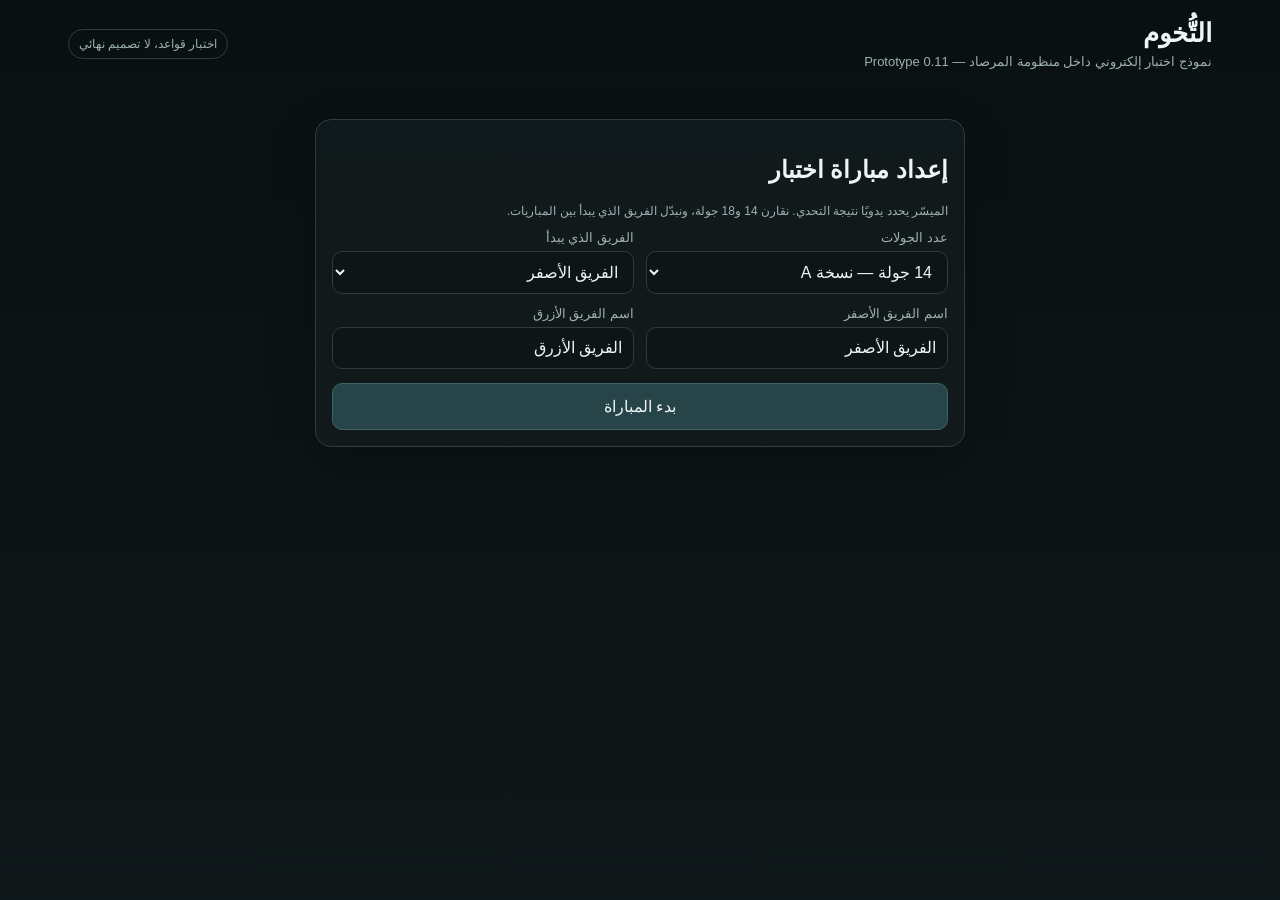
==== index.html @ 82008522 "Rename index (1).html to index.html" ====
<!doctype html>
<html lang="ar" dir="rtl">
<head>
<meta charset="utf-8">
<meta name="viewport" content="width=device-width,initial-scale=1">
<title>التُّخوم — نموذج اختبار المرصاد</title>
<style>
:root{--bg:#0b1112;--panel:#111a1c;--panel2:#162124;--line:#2d3d40;--text:#eef5f5;--muted:#9fb0b3;--a:#e3b341;--b:#4d8dd9;--neutral:#273235;--danger:#dc5c5c;--ok:#55b987}
*{box-sizing:border-box}body{margin:0;background:linear-gradient(180deg,#081012,#0e1719);color:var(--text);font-family:Tahoma,Arial,sans-serif;min-height:100vh}button,select,input{font:inherit}.shell{max-width:1180px;margin:auto;padding:18px}header{display:flex;justify-content:space-between;align-items:center;gap:12px;margin-bottom:14px}.brand h1{margin:0;font-size:26px}.brand p{margin:5px 0 0;color:var(--muted);font-size:13px}.badge{padding:7px 10px;border:1px solid var(--line);border-radius:999px;color:var(--muted);font-size:12px}.panel{background:rgba(17,26,28,.95);border:1px solid var(--line);border-radius:16px;padding:16px;box-shadow:0 18px 50px rgba(0,0,0,.18)}.setup{max-width:650px;margin:50px auto}.setup-grid{display:grid;grid-template-columns:1fr 1fr;gap:12px}label{display:block;color:var(--muted);font-size:13px;margin-bottom:6px}select,input{width:100%;background:#0d1517;color:var(--text);border:1px solid var(--line);border-radius:10px;padding:11px}.btn{border:1px solid var(--line);background:#1c292c;color:var(--text);border-radius:10px;padding:10px 14px;cursor:pointer}.btn:hover{filter:brightness(1.12)}.btn.primary{background:#274448;border-color:#3d6268}.btn.good{background:#183b2c;border-color:#2d7050}.btn.bad{background:#402326;border-color:#754047}.start{width:100%;margin-top:14px;padding:13px}.game{display:none;grid-template-columns:minmax(0,1fr) 330px;gap:14px}.game.active{display:grid}.board-wrap{display:flex;flex-direction:column;gap:12px}.topbar{display:grid;grid-template-columns:1fr auto 1fr;align-items:center;gap:10px}.team-card{border:1px solid var(--line);border-radius:12px;padding:10px;background:var(--panel2)}.team-card.A{border-right:4px solid var(--a)}.team-card.B{border-right:4px solid var(--b)}.team-title{font-weight:700}.score{font-size:22px;margin-top:3px}.roundbox{text-align:center;color:var(--muted);font-size:13px}.roundbox strong{display:block;color:var(--text);font-size:21px}.board{width:min(72vw,680px);aspect-ratio:1;margin:auto;display:grid;gap:5px;padding:8px;background:#091012;border:1px solid var(--line);border-radius:14px}.cell{position:relative;border:1px solid #344447;border-radius:8px;background:var(--neutral);cursor:default;min-width:0}.cell.A{background:#8b6f26}.cell.B{background:#28547f}.cell.centerA,.cell.centerB{display:flex;align-items:center;justify-content:center;font-size:22px;font-weight:bold}.cell.centerA{background:#5b4818;border-color:var(--a)}.cell.centerB{background:#173653;border-color:var(--b)}.cell.legal{outline:3px solid var(--ok);cursor:pointer;box-shadow:0 0 0 2px rgba(85,185,135,.2)}.cell.threatable{outline:3px solid var(--danger);cursor:pointer;animation:pulse 1.3s infinite}.cell.threatened:after{content:"⚠";position:absolute;inset:auto 4px 2px auto;font-size:17px}@keyframes pulse{50%{filter:brightness(1.3)}}.side{display:flex;flex-direction:column;gap:12px}.turn-banner{padding:12px;border:1px solid var(--line);border-radius:12px;background:#0f181a}.turn-banner .who{font-size:20px;font-weight:bold}.step{border-top:1px solid var(--line);padding-top:12px;margin-top:10px}.step h3{margin:0 0 7px;font-size:15px}.step p{margin:0 0 10px;color:var(--muted);line-height:1.6;font-size:13px}.actions{display:flex;gap:8px;flex-wrap:wrap}.notice{padding:9px 10px;border-radius:9px;background:#0d1517;border:1px solid var(--line);font-size:13px;color:var(--muted)}.notice.danger{border-color:#6e3d42;color:#ffd9d9}.notice.ok{border-color:#315e49;color:#d8ffea}.small{font-size:12px;color:var(--muted)}.log{max-height:210px;overflow:auto;background:#0b1214;border-radius:10px;padding:8px;border:1px solid var(--line)}.log div{padding:5px 2px;border-bottom:1px dashed #283538;font-size:12px;color:#b8c5c7}.summary{display:none}.summary.active{display:block}.summary-grid{display:grid;grid-template-columns:repeat(2,1fr);gap:8px}.stat{background:#0d1517;border:1px solid var(--line);border-radius:10px;padding:10px}.stat b{display:block;font-size:20px;margin-top:3px}.rules details{margin-top:8px}.rules summary{cursor:pointer;color:#dce9eb}@media(max-width:900px){.game.active{grid-template-columns:1fr}.board{width:min(94vw,640px)}.setup-grid{grid-template-columns:1fr}}
</style>
</head>
<body>
<div class="shell">
<header><div class="brand"><h1>التُّخوم</h1><p>نموذج اختبار إلكتروني داخل منظومة المرصاد — Prototype 0.11</p></div><div class="badge">اختبار قواعد، لا تصميم نهائي</div></header>
<section id="setup" class="panel setup">
<h2>إعداد مباراة اختبار</h2>
<p class="small">الميسّر يحدد يدويًا نتيجة التحدي. نقارن 14 و18 جولة، ونبدّل الفريق الذي يبدأ بين المباريات.</p>
<div class="setup-grid">
<div><label>عدد الجولات</label><select id="rounds"><option value="14">14 جولة — نسخة A</option><option value="18">18 جولة — نسخة B</option></select></div>
<div><label>الفريق الذي يبدأ</label><select id="firstTeam"><option value="A">الفريق الأصفر</option><option value="B">الفريق الأزرق</option></select></div>
<div><label>اسم الفريق الأصفر</label><input id="nameA" value="الفريق الأصفر"></div>
<div><label>اسم الفريق الأزرق</label><input id="nameB" value="الفريق الأزرق"></div>
</div>
<button class="btn primary start" id="startBtn">بدء المباراة</button>
</section>

<section id="game" class="game">
<div class="board-wrap">
<div class="topbar">
<div class="team-card A"><div class="team-title" id="labelA"></div><div class="score" id="scoreA">0</div></div>
<div class="roundbox">الجولة<strong id="roundNow"></strong></div>
<div class="team-card B"><div class="team-title" id="labelB"></div><div class="score" id="scoreB">0</div></div>
</div>
<div id="board" class="board"></div>
<div class="panel rules"><b>ما الذي نختبره؟</b><details><summary>القواعد الحالية للنسخة التجريبية</summary><p class="small">لكل فريق توسع أساسي في كل دور ما دام هناك مربع محايد قانوني. نجاح المحتوى يسمح بتحويل التوسع إلى تهديد إذا أنشأ تشكيلًا هجوميًا جديدًا. التهديد يبقى طوال دور الخصم، ثم يُحسم في بداية دور المهاجم التالي إن بقي التشكيل نفسه قانونيًا. الهدف والأرض التي تنقطع عن المركز تصبح محايدة.</p></details></div>
</div>
<aside class="side">
<div class="panel"><div class="turn-banner"><div class="small">الدور الحالي</div><div class="who" id="turnWho"></div><div class="small" id="phaseText"></div></div><div id="control"></div></div>
<div class="panel"><b>مؤشرات فورية</b><div class="summary-grid" style="margin-top:8px"><div class="stat"><span class="small">أول تماس</span><b id="firstContact">—</b></div><div class="stat"><span class="small">أول تهديد</span><b id="firstThreat">—</b></div><div class="stat"><span class="small">التهديدات</span><b id="threatCount">0</b></div><div class="stat"><span class="small">الخلايا المقطوعة</span><b id="cutCount">0</b></div></div></div>
<div class="panel"><b>سجل الأحداث</b><div id="log" class="log" style="margin-top:8px"></div></div>
<div id="finalSummary" class="panel summary"></div>
</aside>
</section>
</div>

<script src="prototype.js"></script>
<script>
const {TukhumGame,key}=TukhumCore; let game=null; let names={A:"الفريق الأصفر",B:"الفريق الأزرق"}; const el=id=>document.getElementById(id);
const phaseLabel={content:"نتيجة التحدي",expand:"اختر مربع التوسع",threat_choice:"اختر هدف التهديد",independent_threat:"لا توسع متاح — اختر تهديدًا",turn_end:"الدور جاهز للإنهاء",ended:"انتهت المباراة"};

function start(){names.A=el("nameA").value.trim()||"الفريق الأصفر";names.B=el("nameB").value.trim()||"الفريق الأزرق";game=new TukhumGame({size:7,rounds:Number(el("rounds").value),firstTeam:el("firstTeam").value});el("labelA").textContent=names.A;el("labelB").textContent=names.B;el("setup").style.display="none";el("game").classList.add("active");game.beginTurn();render();}
function render(){if(!game)return;renderBoard();el("scoreA").textContent=game.territoryCount("A");el("scoreB").textContent=game.territoryCount("B");el("roundNow").textContent=`${Math.min(game.currentRound(),game.rounds)} / ${game.rounds}`;const team=game.ended?null:game.currentTeam();el("turnWho").textContent=game.ended?"انتهت المباراة":names[team];el("turnWho").style.color=team==="A"?"var(--a)":team==="B"?"var(--b)":"var(--text)";el("phaseText").textContent=phaseLabel[game.phase]||game.phase;el("firstContact").textContent=game.metrics.firstContactRound??"—";el("firstThreat").textContent=game.metrics.firstThreatRound??"—";el("threatCount").textContent=game.metrics.threats.A+game.metrics.threats.B;el("cutCount").textContent=game.metrics.cutCells.A+game.metrics.cutCells.B;renderControl();renderLog();if(game.ended)renderSummary();}
function renderBoard(){const board=el("board");board.style.gridTemplateColumns=`repeat(${game.size},1fr)`;board.innerHTML="";const legalExpand=new Set(game.phase==="expand"?game.legalExpansions(game.currentTeam()).map(key):[]);const legalThreat=new Set(["threat_choice","independent_threat"].includes(game.phase)?game.availableThreatTargets.map(key):[]);const pendingTargets=new Map();for(const t of ["A","B"]){if(game.pending[t])pendingTargets.set(key(game.pending[t].target),t);}for(let r=0;r<game.size;r++){for(let c=0;c<game.size;c++){const coord=[r,c],k=key(coord),v=game.get(coord);const d=document.createElement("button");d.className="cell";if(v==="A")d.classList.add("A");if(v==="B")d.classList.add("B");if(v==="a"){d.classList.add("centerA");d.textContent="م";}if(v==="b"){d.classList.add("centerB");d.textContent="م";}if(legalExpand.has(k)){d.classList.add("legal");d.onclick=()=>{game.expand(coord);render();};}if(legalThreat.has(k)){d.classList.add("threatable");d.onclick=()=>{game.createThreat(coord,{independent:game.phase==="independent_threat"});render();};}if(pendingTargets.has(k))d.classList.add("threatened");board.appendChild(d);}}}
function renderControl(){const c=el("control");if(game.ended){c.innerHTML='<div class="notice ok">انتهت المباراة. راجع التقرير أدناه.</div>';return;}if(game.phase==="content"){c.innerHTML='<div class="step"><h3>1. نتيجة المحتوى</h3><p>الفريق سيتوسع في الحالتين، لكن النجاح فقط يمكنه تفعيل القوة الهجومية.</p><div class="actions"><button class="btn good" id="successBtn">نجح في التحدي</button><button class="btn bad" id="failBtn">لم ينجح</button></div></div>';el("successBtn").onclick=()=>{game.setContentResult(true);render();};el("failBtn").onclick=()=>{game.setContentResult(false);render();};return;}if(game.phase==="expand"){c.innerHTML=`<div class="step"><h3>2. التوسع الأساسي</h3><p>اختر أحد المربعات المحددة بالأخضر.</p><div class="notice">${game.contentSuccess?"نجاح المحتوى: إذا أنشأ التوسع تشكيلًا هجوميًا جديدًا، سيظهر هدف التهديد.":"فشل المحتوى: التوسع فقط، بلا قوة هجومية."}</div></div>`;return;}if(game.phase==="threat_choice"||game.phase==="independent_threat"){c.innerHTML='<div class="step"><h3>3. تفعيل القوة الهجومية</h3><p>اختر أحد الأهداف المحددة بالأحمر. في نسخة الاختبار يجب اختيار تهديد إذا توفر.</p><div class="notice danger">الخصم يحصل على دور كامل قبل الحسم.</div></div>';return;}if(game.phase==="turn_end"){c.innerHTML='<div class="step"><h3>إنهاء الدور</h3><button class="btn primary" id="endTurnBtn">انتقال إلى الفريق التالي</button></div>';el("endTurnBtn").onclick=()=>{game.endTurn();render();};}}
function renderLog(){const L=el("log");const events=game.metrics.events.slice(-18).reverse();const labels={game_started:"بدأت المباراة",turn_started:"بدأ الدور",content_result:"نتيجة المحتوى",expanded:"توسع",threat_created:"تهديد",defender_turn_completed:"اكتمل دور الدفاع",threat_resolved:"حُسم التهديد",threat_cancelled:"أُلغي التهديد",turn_ended:"انتهى الدور",game_ended:"انتهت المباراة"};L.innerHTML=events.map(e=>{let extra="";if(e.team)extra+=` — ${names[e.team]||e.team}`;if(e.attacker)extra+=` — ${names[e.attacker]||e.attacker}`;if(e.success===true)extra+=" — نجاح";if(e.success===false)extra+=" — إخفاق";if(e.cutCells)extra+=` — قطع ${e.cutCells.length}`;return `<div>${labels[e.type]||e.type}${extra}</div>`;}).join("");}
function renderSummary(){const s=game.summary(),box=el("finalSummary"),winner=s.winner==="draw"?"تعادل":names[s.winner];box.classList.add("active");box.innerHTML=`<h3 style="margin-top:0">نتيجة الاختبار</h3><div class="notice ok">الفائز: <b>${winner}</b></div><div class="summary-grid" style="margin-top:10px"><div class="stat"><span class="small">${names.A}</span><b>${s.score.A}</b></div><div class="stat"><span class="small">${names.B}</span><b>${s.score.B}</b></div><div class="stat"><span class="small">أول تماس</span><b>${s.firstContactRound??"—"}</b></div><div class="stat"><span class="small">أول تهديد</span><b>${s.firstThreatRound??"—"}</b></div><div class="stat"><span class="small">مدة المباراة</span><b>${Math.round(s.durationMs/1000)}ث</b></div><div class="stat"><span class="small">الخلايا المقطوعة</span><b>${s.cutCells.A+s.cutCells.B}</b></div></div><div class="actions" style="margin-top:10px"><button class="btn" id="downloadData">تحميل بيانات الاختبار JSON</button><button class="btn" id="restartBtn">مباراة جديدة</button></div>`;el("downloadData").onclick=downloadTelemetry;el("restartBtn").onclick=()=>location.reload();}
function downloadTelemetry(){const data=game.summary();data.teamNames=names;const blob=new Blob([JSON.stringify(data,null,2)],{type:"application/json"});const a=document.createElement("a");a.href=URL.createObjectURL(blob);a.download=`tukhum-test-${data.rounds}r-${Date.now()}.json`;a.click();setTimeout(()=>URL.revokeObjectURL(a.href),1000);}
el("startBtn").onclick=start;
</script>
</body>
</html>
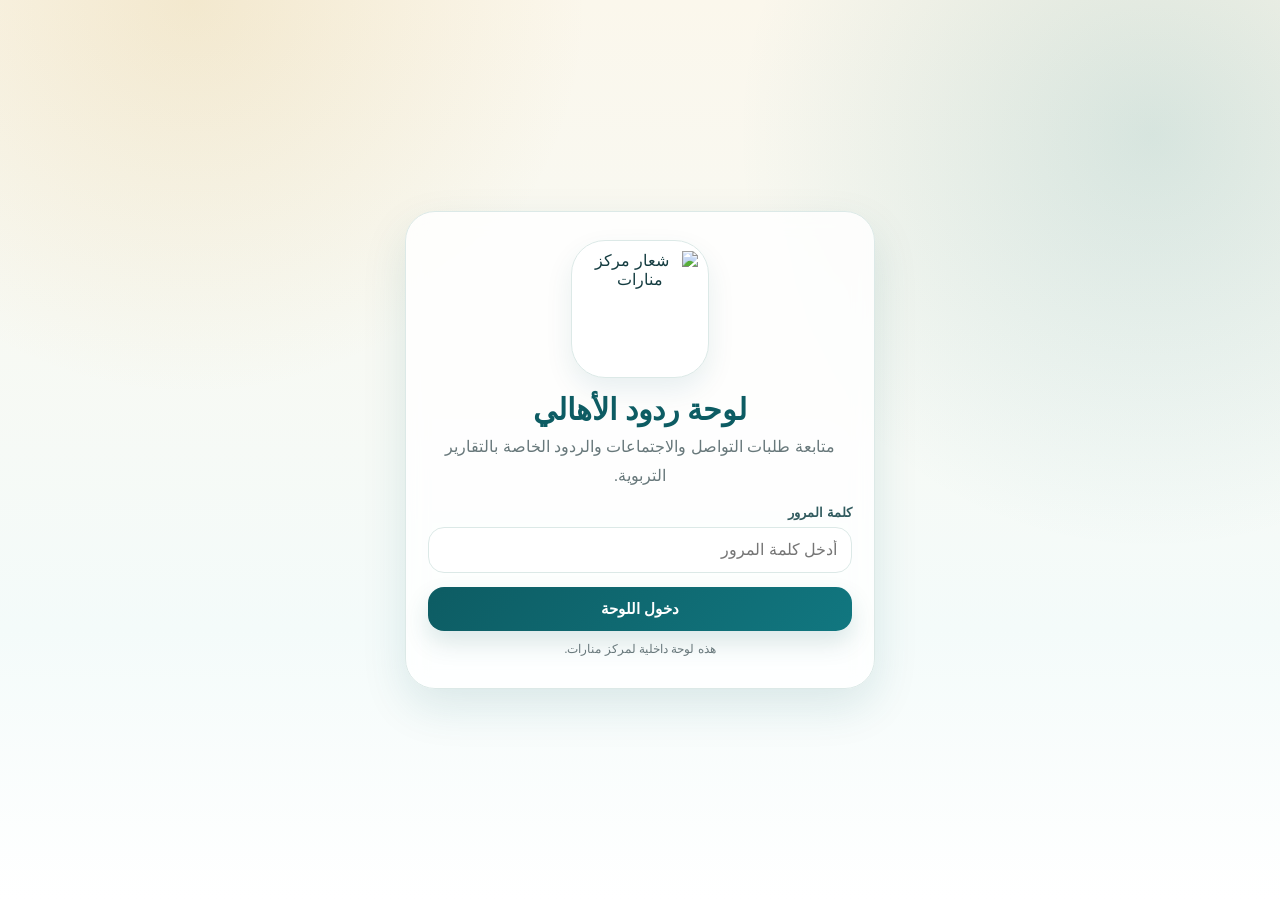
==== commit a9fa2d9f: "Rename manarat_parent_responses_dashboard_v1.html to index.html" ====
--- a/index.html
+++ b/index.html
@@ -1,61 +1,358 @@
 <!doctype html>
 <html lang="ar" dir="rtl">
 <head>
-<meta charset="utf-8">
-<meta name="viewport" content="width=device-width,initial-scale=1">
-<title>التُّخوم — نموذج اختبار المرصاد</title>
-<style>
-:root{--bg:#0b1112;--panel:#111a1c;--panel2:#162124;--line:#2d3d40;--text:#eef5f5;--muted:#9fb0b3;--a:#e3b341;--b:#4d8dd9;--neutral:#273235;--danger:#dc5c5c;--ok:#55b987}
-*{box-sizing:border-box}body{margin:0;background:linear-gradient(180deg,#081012,#0e1719);color:var(--text);font-family:Tahoma,Arial,sans-serif;min-height:100vh}button,select,input{font:inherit}.shell{max-width:1180px;margin:auto;padding:18px}header{display:flex;justify-content:space-between;align-items:center;gap:12px;margin-bottom:14px}.brand h1{margin:0;font-size:26px}.brand p{margin:5px 0 0;color:var(--muted);font-size:13px}.badge{padding:7px 10px;border:1px solid var(--line);border-radius:999px;color:var(--muted);font-size:12px}.panel{background:rgba(17,26,28,.95);border:1px solid var(--line);border-radius:16px;padding:16px;box-shadow:0 18px 50px rgba(0,0,0,.18)}.setup{max-width:650px;margin:50px auto}.setup-grid{display:grid;grid-template-columns:1fr 1fr;gap:12px}label{display:block;color:var(--muted);font-size:13px;margin-bottom:6px}select,input{width:100%;background:#0d1517;color:var(--text);border:1px solid var(--line);border-radius:10px;padding:11px}.btn{border:1px solid var(--line);background:#1c292c;color:var(--text);border-radius:10px;padding:10px 14px;cursor:pointer}.btn:hover{filter:brightness(1.12)}.btn.primary{background:#274448;border-color:#3d6268}.btn.good{background:#183b2c;border-color:#2d7050}.btn.bad{background:#402326;border-color:#754047}.start{width:100%;margin-top:14px;padding:13px}.game{display:none;grid-template-columns:minmax(0,1fr) 330px;gap:14px}.game.active{display:grid}.board-wrap{display:flex;flex-direction:column;gap:12px}.topbar{display:grid;grid-template-columns:1fr auto 1fr;align-items:center;gap:10px}.team-card{border:1px solid var(--line);border-radius:12px;padding:10px;background:var(--panel2)}.team-card.A{border-right:4px solid var(--a)}.team-card.B{border-right:4px solid var(--b)}.team-title{font-weight:700}.score{font-size:22px;margin-top:3px}.roundbox{text-align:center;color:var(--muted);font-size:13px}.roundbox strong{display:block;color:var(--text);font-size:21px}.board{width:min(72vw,680px);aspect-ratio:1;margin:auto;display:grid;gap:5px;padding:8px;background:#091012;border:1px solid var(--line);border-radius:14px}.cell{position:relative;border:1px solid #344447;border-radius:8px;background:var(--neutral);cursor:default;min-width:0}.cell.A{background:#8b6f26}.cell.B{background:#28547f}.cell.centerA,.cell.centerB{display:flex;align-items:center;justify-content:center;font-size:22px;font-weight:bold}.cell.centerA{background:#5b4818;border-color:var(--a)}.cell.centerB{background:#173653;border-color:var(--b)}.cell.legal{outline:3px solid var(--ok);cursor:pointer;box-shadow:0 0 0 2px rgba(85,185,135,.2)}.cell.threatable{outline:3px solid var(--danger);cursor:pointer;animation:pulse 1.3s infinite}.cell.threatened:after{content:"⚠";position:absolute;inset:auto 4px 2px auto;font-size:17px}@keyframes pulse{50%{filter:brightness(1.3)}}.side{display:flex;flex-direction:column;gap:12px}.turn-banner{padding:12px;border:1px solid var(--line);border-radius:12px;background:#0f181a}.turn-banner .who{font-size:20px;font-weight:bold}.step{border-top:1px solid var(--line);padding-top:12px;margin-top:10px}.step h3{margin:0 0 7px;font-size:15px}.step p{margin:0 0 10px;color:var(--muted);line-height:1.6;font-size:13px}.actions{display:flex;gap:8px;flex-wrap:wrap}.notice{padding:9px 10px;border-radius:9px;background:#0d1517;border:1px solid var(--line);font-size:13px;color:var(--muted)}.notice.danger{border-color:#6e3d42;color:#ffd9d9}.notice.ok{border-color:#315e49;color:#d8ffea}.small{font-size:12px;color:var(--muted)}.log{max-height:210px;overflow:auto;background:#0b1214;border-radius:10px;padding:8px;border:1px solid var(--line)}.log div{padding:5px 2px;border-bottom:1px dashed #283538;font-size:12px;color:#b8c5c7}.summary{display:none}.summary.active{display:block}.summary-grid{display:grid;grid-template-columns:repeat(2,1fr);gap:8px}.stat{background:#0d1517;border:1px solid var(--line);border-radius:10px;padding:10px}.stat b{display:block;font-size:20px;margin-top:3px}.rules details{margin-top:8px}.rules summary{cursor:pointer;color:#dce9eb}@media(max-width:900px){.game.active{grid-template-columns:1fr}.board{width:min(94vw,640px)}.setup-grid{grid-template-columns:1fr}}
-</style>
+  <meta charset="utf-8" />
+  <meta name="viewport" content="width=device-width, initial-scale=1" />
+  <title>منارات | لوحة ردود الأهالي</title>
+  <style>
+    :root{
+      --teal:#0d5c63;
+      --teal2:#117780;
+      --dark:#062f34;
+      --cream:#fbf7ec;
+      --gold:#c99b32;
+      --line:#dce9e7;
+      --muted:#68787b;
+      --green:#166534;
+      --yellow:#9a5c00;
+      --blue:#075985;
+      --red:#991b1b;
+      --shadow:0 18px 45px rgba(13,92,99,.12);
+    }
+    *{box-sizing:border-box}
+    html,body{margin:0;width:100%;max-width:100%;overflow-x:hidden}
+    body{
+      font-family:Tahoma, Arial, sans-serif;
+      color:#143c40;
+      background:
+        radial-gradient(circle at 15% 0%, rgba(201,155,50,.16), transparent 28%),
+        radial-gradient(circle at 90% 15%, rgba(17,119,128,.15), transparent 30%),
+        linear-gradient(180deg,#fbf7ec,#f4fbfa 70%,#ffffff);
+      min-height:100vh;
+    }
+    .wrap{max-width:1180px;margin:auto;padding:22px 14px 40px}
+    .login{
+      min-height:100vh;display:flex;align-items:center;justify-content:center;padding:20px;
+    }
+    .login-card{
+      width:100%;max-width:470px;background:rgba(255,255,255,.82);border:1px solid var(--line);
+      border-radius:30px;box-shadow:var(--shadow);padding:28px 22px;text-align:center;backdrop-filter:blur(10px);
+    }
+    .logo{width:138px;height:138px;border-radius:34px;background:white;margin:0 auto 14px;display:flex;align-items:center;justify-content:center;overflow:hidden;border:1px solid var(--line);box-shadow:0 12px 28px rgba(13,92,99,.09);padding:10px}
+    .logo img{width:100%;height:100%;object-fit:contain;display:block}
+    h1{margin:8px 0 6px;color:var(--teal);font-size:30px}
+    p{margin:0;color:var(--muted);line-height:1.8}
+    label{display:block;text-align:right;margin:14px 0 7px;color:#315b5f;font-weight:900;font-size:13px}
+    input,select{
+      width:100%;border:1px solid var(--line);border-radius:16px;padding:13px 14px;font-size:16px;background:#fff;color:#143c40;outline:none;
+    }
+    input:focus,select:focus{border-color:var(--teal2);box-shadow:0 0 0 4px rgba(17,119,128,.12)}
+    .btn{
+      border:0;border-radius:16px;padding:13px 18px;font-weight:950;font-size:15px;cursor:pointer;
+      background:linear-gradient(135deg,var(--teal),var(--teal2));color:#fff;box-shadow:0 12px 24px rgba(13,92,99,.15);
+      transition:.18s ease;
+    }
+    .btn:hover{transform:translateY(-1px)}
+    .btn.soft{background:#fff;color:var(--teal);border:1px solid var(--line);box-shadow:none}
+    .btn.warn{background:linear-gradient(135deg,#a86c00,#d59d32)}
+    .btn.full{width:100%;margin-top:14px}
+    .top{
+      display:flex;align-items:center;justify-content:space-between;gap:14px;margin-bottom:16px;
+      background:rgba(255,255,255,.72);border:1px solid var(--line);border-radius:26px;padding:14px;box-shadow:var(--shadow);
+    }
+    .brand{display:flex;align-items:center;gap:12px}
+    .brand .logo{width:84px;height:84px;border-radius:24px;margin:0}
+    .brand h1{font-size:26px;margin:0 0 4px}
+    .actions{display:flex;gap:8px;flex-wrap:wrap;justify-content:flex-end}
+    .cards{display:grid;grid-template-columns:repeat(4,1fr);gap:10px;margin:14px 0}
+    .stat{border-radius:22px;padding:16px 14px;min-height:112px;box-shadow:0 10px 26px rgba(13,92,99,.07);border:1px solid transparent;position:relative;overflow:hidden}
+    .stat:after{content:"";position:absolute;left:-30px;bottom:-35px;width:95px;height:95px;border-radius:50%;background:rgba(255,255,255,.34)}
+    .stat .l{font-size:13px;font-weight:950;margin-bottom:7px}
+    .stat .n{font-size:36px;font-weight:1000;line-height:1;direction:ltr}
+    .stat .d{font-size:11px;margin-top:8px;line-height:1.6;font-weight:800;opacity:.8}
+    .stat.total{background:linear-gradient(135deg,#edfafa,#fff);color:var(--teal);border-color:#cce8e6}
+    .stat.thanks{background:linear-gradient(135deg,#f0fdf4,#fff);color:var(--green);border-color:#bbf7d0}
+    .stat.call{background:linear-gradient(135deg,#eff6ff,#fff);color:var(--blue);border-color:#bfdbfe}
+    .stat.meeting{background:linear-gradient(135deg,#fff7ed,#fff);color:#9a3412;border-color:#fed7aa}
+    .panel{background:rgba(255,255,255,.78);border:1px solid var(--line);border-radius:26px;padding:16px;box-shadow:var(--shadow);margin-top:14px}
+    .filters{display:grid;grid-template-columns:1.3fr 1fr 1fr auto;gap:10px;align-items:end}
+    .table-wrap{overflow:auto;border-radius:20px;border:1px solid var(--line);margin-top:14px;background:white}
+    table{width:100%;border-collapse:collapse;min-width:850px}
+    th,td{padding:12px 11px;text-align:right;border-bottom:1px solid #edf2f2;font-size:14px;vertical-align:top}
+    th{background:#f5fbfa;color:var(--teal);font-weight:950;position:sticky;top:0;z-index:1}
+    td{line-height:1.7}
+    .pill{display:inline-flex;align-items:center;gap:6px;border-radius:999px;padding:5px 9px;font-size:12px;font-weight:900}
+    .pill.thanks{background:#f0fdf4;color:var(--green)}
+    .pill.call{background:#eff6ff;color:var(--blue)}
+    .pill.meeting{background:#fff7ed;color:#9a3412}
+    .pill.none{background:#f8fafc;color:#64748b}
+    .code{direction:ltr;text-align:left;display:inline-block;font-weight:900;color:#345}
+    .empty-box{padding:30px;text-align:center;color:var(--muted);font-weight:850;line-height:1.9}
+    .status{display:none;margin-top:12px;padding:12px;border-radius:16px;font-weight:800;line-height:1.8}
+    .status.show{display:block}
+    .status.ok{background:#eefdf5;color:#166534;border:1px solid #bbf7d0}
+    .status.err{background:#fff1f2;color:#991b1b;border:1px solid #fecdd3}
+    .small{font-size:12px;color:var(--muted);line-height:1.8;margin-top:8px}
+    @media(max-width:850px){
+      .top{display:block;text-align:center}
+      .brand{justify-content:center;margin-bottom:12px;flex-direction:column}
+      .actions{justify-content:center}
+      .cards{grid-template-columns:1fr 1fr}
+      .filters{grid-template-columns:1fr}
+      .btn{width:100%}
+    }
+    @media(max-width:520px){
+      .cards{grid-template-columns:1fr}
+      h1{font-size:25px}
+      .wrap{padding:14px 10px 30px}
+    }
+  </style>
 </head>
 <body>
-<div class="shell">
-<header><div class="brand"><h1>التُّخوم</h1><p>نموذج اختبار إلكتروني داخل منظومة المرصاد — Prototype 0.11</p></div><div class="badge">اختبار قواعد، لا تصميم نهائي</div></header>
-<section id="setup" class="panel setup">
-<h2>إعداد مباراة اختبار</h2>
-<p class="small">الميسّر يحدد يدويًا نتيجة التحدي. نقارن 14 و18 جولة، ونبدّل الفريق الذي يبدأ بين المباريات.</p>
-<div class="setup-grid">
-<div><label>عدد الجولات</label><select id="rounds"><option value="14">14 جولة — نسخة A</option><option value="18">18 جولة — نسخة B</option></select></div>
-<div><label>الفريق الذي يبدأ</label><select id="firstTeam"><option value="A">الفريق الأصفر</option><option value="B">الفريق الأزرق</option></select></div>
-<div><label>اسم الفريق الأصفر</label><input id="nameA" value="الفريق الأصفر"></div>
-<div><label>اسم الفريق الأزرق</label><input id="nameB" value="الفريق الأزرق"></div>
-</div>
-<button class="btn primary start" id="startBtn">بدء المباراة</button>
-</section>
-
-<section id="game" class="game">
-<div class="board-wrap">
-<div class="topbar">
-<div class="team-card A"><div class="team-title" id="labelA"></div><div class="score" id="scoreA">0</div></div>
-<div class="roundbox">الجولة<strong id="roundNow"></strong></div>
-<div class="team-card B"><div class="team-title" id="labelB"></div><div class="score" id="scoreB">0</div></div>
-</div>
-<div id="board" class="board"></div>
-<div class="panel rules"><b>ما الذي نختبره؟</b><details><summary>القواعد الحالية للنسخة التجريبية</summary><p class="small">لكل فريق توسع أساسي في كل دور ما دام هناك مربع محايد قانوني. نجاح المحتوى يسمح بتحويل التوسع إلى تهديد إذا أنشأ تشكيلًا هجوميًا جديدًا. التهديد يبقى طوال دور الخصم، ثم يُحسم في بداية دور المهاجم التالي إن بقي التشكيل نفسه قانونيًا. الهدف والأرض التي تنقطع عن المركز تصبح محايدة.</p></details></div>
-</div>
-<aside class="side">
-<div class="panel"><div class="turn-banner"><div class="small">الدور الحالي</div><div class="who" id="turnWho"></div><div class="small" id="phaseText"></div></div><div id="control"></div></div>
-<div class="panel"><b>مؤشرات فورية</b><div class="summary-grid" style="margin-top:8px"><div class="stat"><span class="small">أول تماس</span><b id="firstContact">—</b></div><div class="stat"><span class="small">أول تهديد</span><b id="firstThreat">—</b></div><div class="stat"><span class="small">التهديدات</span><b id="threatCount">0</b></div><div class="stat"><span class="small">الخلايا المقطوعة</span><b id="cutCount">0</b></div></div></div>
-<div class="panel"><b>سجل الأحداث</b><div id="log" class="log" style="margin-top:8px"></div></div>
-<div id="finalSummary" class="panel summary"></div>
-</aside>
-</section>
-</div>
-
-<script src="prototype.js"></script>
+  <section class="login" id="loginScreen">
+    <div class="login-card">
+      <div class="logo"><img src="https://drive.google.com/thumbnail?id=1EI6B0MP87SezQUyxnVVlAKprrb5v7BWx&sz=w1000" alt="شعار مركز منارات"></div>
+      <h1>لوحة ردود الأهالي</h1>
+      <p>متابعة طلبات التواصل والاجتماعات والردود الخاصة بالتقارير التربوية.</p>
+      <label for="password">كلمة المرور</label>
+      <input id="password" type="password" placeholder="أدخل كلمة المرور">
+      <button class="btn full" id="loginBtn">دخول اللوحة</button>
+      <div id="loginStatus" class="status"></div>
+      <div class="small">هذه لوحة داخلية لمركز منارات.</div>
+    </div>
+  </section>
+
+  <main class="wrap" id="app" style="display:none">
+    <div class="top">
+      <div class="brand">
+        <div class="logo"><img src="https://drive.google.com/thumbnail?id=1EI6B0MP87SezQUyxnVVlAKprrb5v7BWx&sz=w1000" alt="شعار مركز منارات"></div>
+        <div>
+          <h1>لوحة ردود الأهالي</h1>
+          <p>طلبات التواصل والاجتماعات الخاصة بالتقرير التربوي</p>
+        </div>
+      </div>
+      <div class="actions">
+        <button class="btn soft" id="refreshBtn">تحديث البيانات</button>
+        <button class="btn warn" id="exportBtn">تحميل CSV</button>
+        <button class="btn soft" id="logoutBtn">خروج</button>
+      </div>
+    </div>
+
+    <div class="cards">
+      <div class="stat total">
+        <div class="l">إجمالي الردود</div>
+        <div class="n" id="statTotal">0</div>
+        <div class="d">كل أولياء الأمور الذين أرسلوا ردًا</div>
+      </div>
+      <div class="stat thanks">
+        <div class="l">شكر فقط</div>
+        <div class="n" id="statThanks">0</div>
+        <div class="d">قرأ التقرير ولا يطلب تواصلًا</div>
+      </div>
+      <div class="stat call">
+        <div class="l">مكالمة / مراسلة</div>
+        <div class="n" id="statCall">0</div>
+        <div class="d">يحتاج متابعة تربوية عن بعد</div>
+      </div>
+      <div class="stat meeting">
+        <div class="l">اجتماع تربوي</div>
+        <div class="n" id="statMeeting">0</div>
+        <div class="d">يرغب بلقاء وجاهي أو عن بعد</div>
+      </div>
+    </div>
+
+    <section class="panel">
+      <div class="filters">
+        <div>
+          <label for="searchInput">بحث باسم الطالب أو الكود</label>
+          <input id="searchInput" type="text" placeholder="مثال: غيث أو MN-XJ">
+        </div>
+        <div>
+          <label for="typeFilter">نوع الرد</label>
+          <select id="typeFilter">
+            <option value="all">كل الردود</option>
+            <option value="thanks">شكر فقط</option>
+            <option value="call">مكالمة / مراسلة</option>
+            <option value="meeting">اجتماع تربوي</option>
+            <option value="no_response">لم يرد بعد</option>
+          </select>
+        </div>
+        <div>
+          <label for="categoryFilter">الفئة</label>
+          <select id="categoryFilter">
+            <option value="all">كل الفئات</option>
+            <option value="فئة 1 - 4">فئة 1 - 4</option>
+            <option value="فئة 5 - 7">فئة 5 - 7</option>
+            <option value="فئة 8 - 11">فئة 8 - 11</option>
+          </select>
+        </div>
+        <button class="btn" id="applyBtn">تطبيق</button>
+      </div>
+      <div id="mainStatus" class="status"></div>
+
+      <div class="table-wrap">
+        <table>
+          <thead>
+            <tr>
+              <th>الطالب</th>
+              <th>الكود</th>
+              <th>الفئة</th>
+              <th>نوع الرد</th>
+              <th>نص الرد</th>
+              <th>آخر تحديث</th>
+            </tr>
+          </thead>
+          <tbody id="tbody">
+            <tr><td colspan="6"><div class="empty-box">جارِ تحميل الردود...</div></td></tr>
+          </tbody>
+        </table>
+      </div>
+    </section>
+  </main>
+
 <script>
-const {TukhumGame,key}=TukhumCore; let game=null; let names={A:"الفريق الأصفر",B:"الفريق الأزرق"}; const el=id=>document.getElementById(id);
-const phaseLabel={content:"نتيجة التحدي",expand:"اختر مربع التوسع",threat_choice:"اختر هدف التهديد",independent_threat:"لا توسع متاح — اختر تهديدًا",turn_end:"الدور جاهز للإنهاء",ended:"انتهت المباراة"};
-
-function start(){names.A=el("nameA").value.trim()||"الفريق الأصفر";names.B=el("nameB").value.trim()||"الفريق الأزرق";game=new TukhumGame({size:7,rounds:Number(el("rounds").value),firstTeam:el("firstTeam").value});el("labelA").textContent=names.A;el("labelB").textContent=names.B;el("setup").style.display="none";el("game").classList.add("active");game.beginTurn();render();}
-function render(){if(!game)return;renderBoard();el("scoreA").textContent=game.territoryCount("A");el("scoreB").textContent=game.territoryCount("B");el("roundNow").textContent=`${Math.min(game.currentRound(),game.rounds)} / ${game.rounds}`;const team=game.ended?null:game.currentTeam();el("turnWho").textContent=game.ended?"انتهت المباراة":names[team];el("turnWho").style.color=team==="A"?"var(--a)":team==="B"?"var(--b)":"var(--text)";el("phaseText").textContent=phaseLabel[game.phase]||game.phase;el("firstContact").textContent=game.metrics.firstContactRound??"—";el("firstThreat").textContent=game.metrics.firstThreatRound??"—";el("threatCount").textContent=game.metrics.threats.A+game.metrics.threats.B;el("cutCount").textContent=game.metrics.cutCells.A+game.metrics.cutCells.B;renderControl();renderLog();if(game.ended)renderSummary();}
-function renderBoard(){const board=el("board");board.style.gridTemplateColumns=`repeat(${game.size},1fr)`;board.innerHTML="";const legalExpand=new Set(game.phase==="expand"?game.legalExpansions(game.currentTeam()).map(key):[]);const legalThreat=new Set(["threat_choice","independent_threat"].includes(game.phase)?game.availableThreatTargets.map(key):[]);const pendingTargets=new Map();for(const t of ["A","B"]){if(game.pending[t])pendingTargets.set(key(game.pending[t].target),t);}for(let r=0;r<game.size;r++){for(let c=0;c<game.size;c++){const coord=[r,c],k=key(coord),v=game.get(coord);const d=document.createElement("button");d.className="cell";if(v==="A")d.classList.add("A");if(v==="B")d.classList.add("B");if(v==="a"){d.classList.add("centerA");d.textContent="م";}if(v==="b"){d.classList.add("centerB");d.textContent="م";}if(legalExpand.has(k)){d.classList.add("legal");d.onclick=()=>{game.expand(coord);render();};}if(legalThreat.has(k)){d.classList.add("threatable");d.onclick=()=>{game.createThreat(coord,{independent:game.phase==="independent_threat"});render();};}if(pendingTargets.has(k))d.classList.add("threatened");board.appendChild(d);}}}
-function renderControl(){const c=el("control");if(game.ended){c.innerHTML='<div class="notice ok">انتهت المباراة. راجع التقرير أدناه.</div>';return;}if(game.phase==="content"){c.innerHTML='<div class="step"><h3>1. نتيجة المحتوى</h3><p>الفريق سيتوسع في الحالتين، لكن النجاح فقط يمكنه تفعيل القوة الهجومية.</p><div class="actions"><button class="btn good" id="successBtn">نجح في التحدي</button><button class="btn bad" id="failBtn">لم ينجح</button></div></div>';el("successBtn").onclick=()=>{game.setContentResult(true);render();};el("failBtn").onclick=()=>{game.setContentResult(false);render();};return;}if(game.phase==="expand"){c.innerHTML=`<div class="step"><h3>2. التوسع الأساسي</h3><p>اختر أحد المربعات المحددة بالأخضر.</p><div class="notice">${game.contentSuccess?"نجاح المحتوى: إذا أنشأ التوسع تشكيلًا هجوميًا جديدًا، سيظهر هدف التهديد.":"فشل المحتوى: التوسع فقط، بلا قوة هجومية."}</div></div>`;return;}if(game.phase==="threat_choice"||game.phase==="independent_threat"){c.innerHTML='<div class="step"><h3>3. تفعيل القوة الهجومية</h3><p>اختر أحد الأهداف المحددة بالأحمر. في نسخة الاختبار يجب اختيار تهديد إذا توفر.</p><div class="notice danger">الخصم يحصل على دور كامل قبل الحسم.</div></div>';return;}if(game.phase==="turn_end"){c.innerHTML='<div class="step"><h3>إنهاء الدور</h3><button class="btn primary" id="endTurnBtn">انتقال إلى الفريق التالي</button></div>';el("endTurnBtn").onclick=()=>{game.endTurn();render();};}}
-function renderLog(){const L=el("log");const events=game.metrics.events.slice(-18).reverse();const labels={game_started:"بدأت المباراة",turn_started:"بدأ الدور",content_result:"نتيجة المحتوى",expanded:"توسع",threat_created:"تهديد",defender_turn_completed:"اكتمل دور الدفاع",threat_resolved:"حُسم التهديد",threat_cancelled:"أُلغي التهديد",turn_ended:"انتهى الدور",game_ended:"انتهت المباراة"};L.innerHTML=events.map(e=>{let extra="";if(e.team)extra+=` — ${names[e.team]||e.team}`;if(e.attacker)extra+=` — ${names[e.attacker]||e.attacker}`;if(e.success===true)extra+=" — نجاح";if(e.success===false)extra+=" — إخفاق";if(e.cutCells)extra+=` — قطع ${e.cutCells.length}`;return `<div>${labels[e.type]||e.type}${extra}</div>`;}).join("");}
-function renderSummary(){const s=game.summary(),box=el("finalSummary"),winner=s.winner==="draw"?"تعادل":names[s.winner];box.classList.add("active");box.innerHTML=`<h3 style="margin-top:0">نتيجة الاختبار</h3><div class="notice ok">الفائز: <b>${winner}</b></div><div class="summary-grid" style="margin-top:10px"><div class="stat"><span class="small">${names.A}</span><b>${s.score.A}</b></div><div class="stat"><span class="small">${names.B}</span><b>${s.score.B}</b></div><div class="stat"><span class="small">أول تماس</span><b>${s.firstContactRound??"—"}</b></div><div class="stat"><span class="small">أول تهديد</span><b>${s.firstThreatRound??"—"}</b></div><div class="stat"><span class="small">مدة المباراة</span><b>${Math.round(s.durationMs/1000)}ث</b></div><div class="stat"><span class="small">الخلايا المقطوعة</span><b>${s.cutCells.A+s.cutCells.B}</b></div></div><div class="actions" style="margin-top:10px"><button class="btn" id="downloadData">تحميل بيانات الاختبار JSON</button><button class="btn" id="restartBtn">مباراة جديدة</button></div>`;el("downloadData").onclick=downloadTelemetry;el("restartBtn").onclick=()=>location.reload();}
-function downloadTelemetry(){const data=game.summary();data.teamNames=names;const blob=new Blob([JSON.stringify(data,null,2)],{type:"application/json"});const a=document.createElement("a");a.href=URL.createObjectURL(blob);a.download=`tukhum-test-${data.rounds}r-${Date.now()}.json`;a.click();setTimeout(()=>URL.revokeObjectURL(a.href),1000);}
-el("startBtn").onclick=start;
+  const PASSWORD = "MANARAT2026";
+  const SUPABASE_URL = "https://dbydrbhbjhngpenkptwj.supabase.co";
+  const SUPABASE_KEY = "sb_publishable_HF-kdGNzwQQ0LyjScyD1ig_q3jAR8z8";
+
+  const byId = id => document.getElementById(id);
+  const safe = v => String(v ?? "").replace(/[&<>"']/g, ch => ({'&':'&amp;','<':'&lt;','>':'&gt;','"':'&quot;',"'":'&#39;'}[ch]));
+  let allRows = [];
+
+  function show(el, msg, type="ok"){ el.className = "status show " + type; el.textContent = msg; }
+  function hide(el){ el.className = "status"; el.textContent = ""; }
+
+  async function rpc(name, body={}){
+    const res = await fetch(`${SUPABASE_URL}/rest/v1/rpc/${name}`, {
+      method:"POST",
+      headers:{
+        "apikey": SUPABASE_KEY,
+        "Authorization": "Bearer " + SUPABASE_KEY,
+        "Content-Type":"application/json",
+        "Cache-Control":"no-store"
+      },
+      body: JSON.stringify(body)
+    });
+    const txt = await res.text();
+    let data = null;
+    try{ data = txt ? JSON.parse(txt) : null; }catch(e){ data = txt; }
+    if(!res.ok) throw new Error((data && (data.message || data.details)) || "تعذر الاتصال بقاعدة البيانات.");
+    return data || [];
+  }
+
+  function login(){
+    const pwd = byId("password").value.trim();
+    if(pwd !== PASSWORD){ show(byId("loginStatus"), "كلمة المرور غير صحيحة.", "err"); return; }
+    sessionStorage.setItem("manarat_parent_dashboard_logged","1");
+    byId("loginScreen").style.display = "none";
+    byId("app").style.display = "block";
+    loadData();
+  }
+
+  function logout(){
+    sessionStorage.removeItem("manarat_parent_dashboard_logged");
+    location.reload();
+  }
+
+  function normalizeType(t){
+    if(t === "thanks") return ["شكر فقط","thanks"];
+    if(t === "call") return ["مكالمة / مراسلة","call"];
+    if(t === "meeting") return ["اجتماع تربوي","meeting"];
+    return ["لم يرد بعد","none"];
+  }
+
+  function formatDate(v){
+    if(!v) return "—";
+    try{
+      const d = new Date(v);
+      return d.toLocaleString("ar-JO", {dateStyle:"medium", timeStyle:"short"});
+    }catch(e){ return v; }
+  }
+
+  async function loadData(){
+    hide(byId("mainStatus"));
+    byId("tbody").innerHTML = `<tr><td colspan="6"><div class="empty-box">جارِ تحميل الردود...</div></td></tr>`;
+    try{
+      allRows = await rpc("get_parent_responses_dashboard", {});
+      updateStats();
+      render();
+      show(byId("mainStatus"), "تم تحديث البيانات بنجاح.", "ok");
+    }catch(e){
+      byId("tbody").innerHTML = `<tr><td colspan="6"><div class="empty-box">تعذر تحميل البيانات. تأكد من تشغيل ملف SQL الخاص باللوحة.</div></td></tr>`;
+      show(byId("mainStatus"), e.message || "حدث خطأ أثناء تحميل البيانات.", "err");
+    }
+  }
+
+  function updateStats(){
+    const responded = allRows.filter(r => r.response_type && r.response_type !== "no_response");
+    byId("statTotal").textContent = responded.length;
+    byId("statThanks").textContent = allRows.filter(r => r.response_type === "thanks").length;
+    byId("statCall").textContent = allRows.filter(r => r.response_type === "call").length;
+    byId("statMeeting").textContent = allRows.filter(r => r.response_type === "meeting").length;
+  }
+
+  function getFiltered(){
+    const q = byId("searchInput").value.trim().toLowerCase();
+    const type = byId("typeFilter").value;
+    const cat = byId("categoryFilter").value;
+
+    return allRows.filter(r => {
+      const matchQ = !q || String(r.student_name || "").toLowerCase().includes(q) || String(r.code || "").toLowerCase().includes(q);
+      const matchType = type === "all" || r.response_type === type;
+      const matchCat = cat === "all" || r.category === cat;
+      return matchQ && matchType && matchCat;
+    });
+  }
+
+  function render(){
+    const rows = getFiltered();
+    if(!rows.length){
+      byId("tbody").innerHTML = `<tr><td colspan="6"><div class="empty-box">لا توجد نتائج مطابقة للفلاتر الحالية.</div></td></tr>`;
+      return;
+    }
+    byId("tbody").innerHTML = rows.map(r => {
+      const [label, cls] = normalizeType(r.response_type);
+      return `<tr>
+        <td><strong>${safe(r.student_name || "—")}</strong></td>
+        <td><span class="code">${safe(r.code || "—")}</span></td>
+        <td>${safe(r.category || "—")}</td>
+        <td><span class="pill ${cls}">${label}</span></td>
+        <td>${safe(r.response_label || "لم يرسل ولي الأمر ردًا بعد")}</td>
+        <td>${formatDate(r.updated_at || r.created_at)}</td>
+      </tr>`;
+    }).join("");
+  }
+
+  function exportCSV(){
+    const rows = getFiltered();
+    const header = ["student_name","code","category","response_type","response_label","updated_at"];
+    const csv = [header.join(",")].concat(rows.map(r => header.map(k => `"${String(r[k] ?? "").replace(/"/g,'""')}"`).join(","))).join("\n");
+    const blob = new Blob(["\ufeff" + csv], {type:"text/csv;charset=utf-8"});
+    const url = URL.createObjectURL(blob);
+    const a = document.createElement("a");
+    a.href = url;
+    a.download = "manarat-parent-responses.csv";
+    document.body.appendChild(a);
+    a.click();
+    a.remove();
+    URL.revokeObjectURL(url);
+  }
+
+  byId("loginBtn").addEventListener("click", login);
+  byId("password").addEventListener("keydown", e => { if(e.key === "Enter") login(); });
+  byId("logoutBtn").addEventListener("click", logout);
+  byId("refreshBtn").addEventListener("click", loadData);
+  byId("exportBtn").addEventListener("click", exportCSV);
+  byId("applyBtn").addEventListener("click", render);
+  byId("searchInput").addEventListener("input", render);
+  byId("typeFilter").addEventListener("change", render);
+  byId("categoryFilter").addEventListener("change", render);
+
+  if(sessionStorage.getItem("manarat_parent_dashboard_logged") === "1"){
+    byId("loginScreen").style.display = "none";
+    byId("app").style.display = "block";
+    loadData();
+  }
 </script>
 </body>
 </html>
